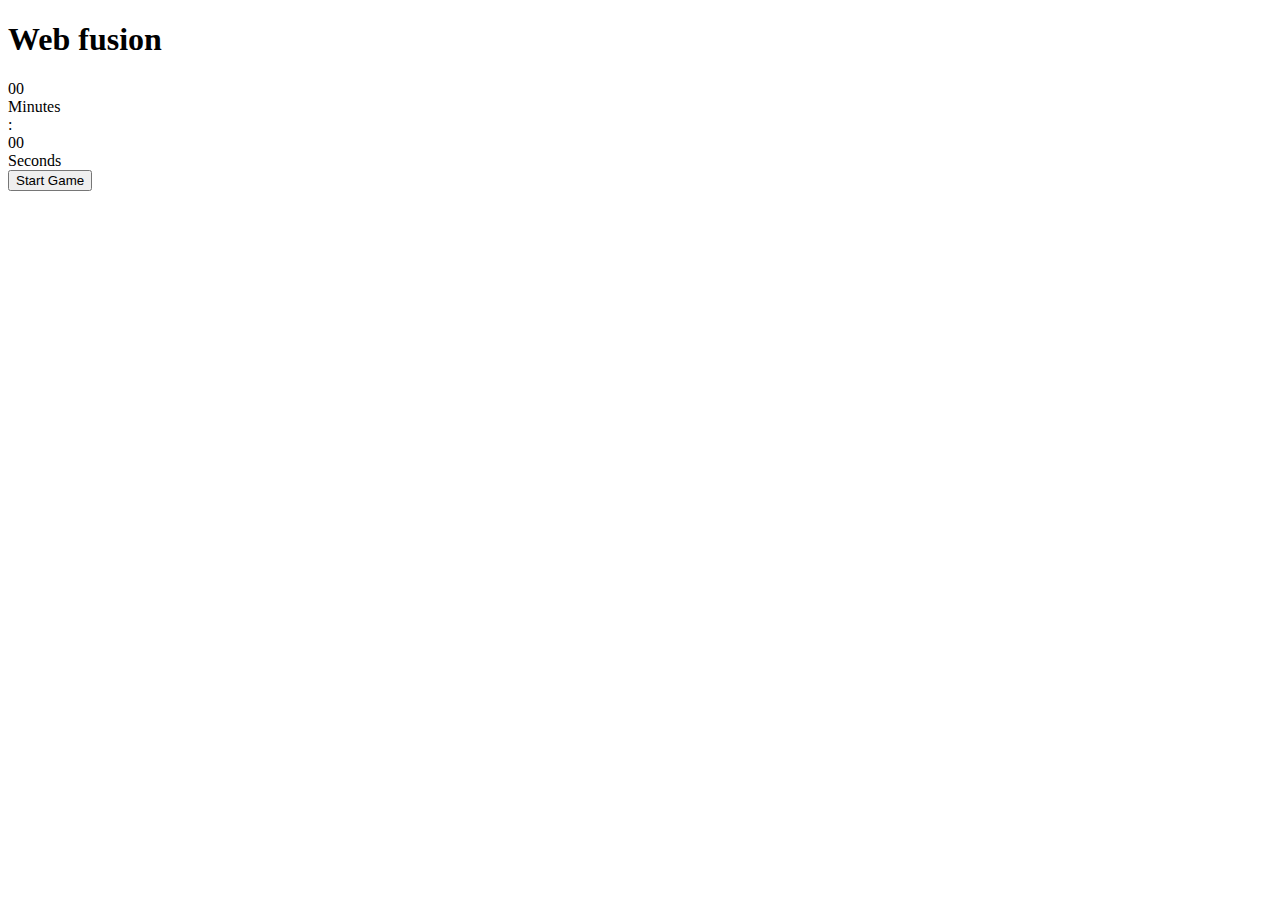
==== index.html @ 09debbbc "timer" ====
<!DOCTYPE html>
<!-- Created By CodingNepal -->
<html lang="en" dir="ltr">
   <head>
      <meta charset="utf-8">
      <title>Web Fusion</title>
      <link rel="stylesheet" href="style.css">
      <meta name="viewport" content="width=device-width, initial-scale=1.0">
      <script type="text/javascript">
        function Redirect() {
           location.href="../../game/index.html";
        }
     </script>
   </head>
   <body>
      <div class="wrapper">
         <div class="title">
             <h1>Web fusion</h1>
         </div>
         <div class="count-down">
            <div class="timer min">
               <div class="count">
                  <div class="numb">
                     00
                  </div>
                  <div class="text">
                     Minutes
                  </div>
               </div>
            </div>
            <div class="clone">
               :
            </div>
            <div class="timer sec">
               <div class="count">
                  <div class="numb">
                     00
                  </div>
                  <div class="text">
                     Seconds
                  </div>
               </div>
            </div>
         </div>
      </div>
      <div class="start">
        <a href="../../game/index.html" target="_blank"><button>Start Game</button></a>
      </div>
      <script>
        //  const day = document.querySelector(".day .numb");
        //  const hour = document.querySelector(".hour .numb");
         const min = document.querySelector(".min .numb");
         const sec = document.querySelector(".sec .numb");
         var timer = setInterval(()=>{
           var currentDate = new Date().getTime();
           var launchDate = new Date('Aug 30, 2023 13:00:00').getTime();
           var duration = launchDate - currentDate;
        //    var days = Math.floor(duration / (1000 * 60 * 60 * 24));
        //    var hours = Math.floor((duration % (1000 * 60 * 60 * 24)) / (1000 * 60 * 60));
           var minutes = Math.floor((duration % (1000 * 60 * 60)) / (1000 * 60));
           var seconds = Math.floor((duration % (1000 * 60)) / 1000);
        //    day.innerHTML = days;
        //    hour.innerHTML = hours;
           min.innerHTML = minutes;
           sec.innerHTML = seconds;
        //    if(days < 10){
        //      day.innerHTML = '0' + days;
        //    }
        //    if(hours < 10){
        //      hour.innerHTML = '0' + hours;
        //    }
           if(minutes < 10){
             min.innerHTML = '0' + minutes;
           }
           if(seconds < 10){
             sec.innerHTML = '0' + seconds;
           }
           if(duration < 0){
             clearInterval(timer);
           }
         }, 1000);
      </script>
   </body>
</html>
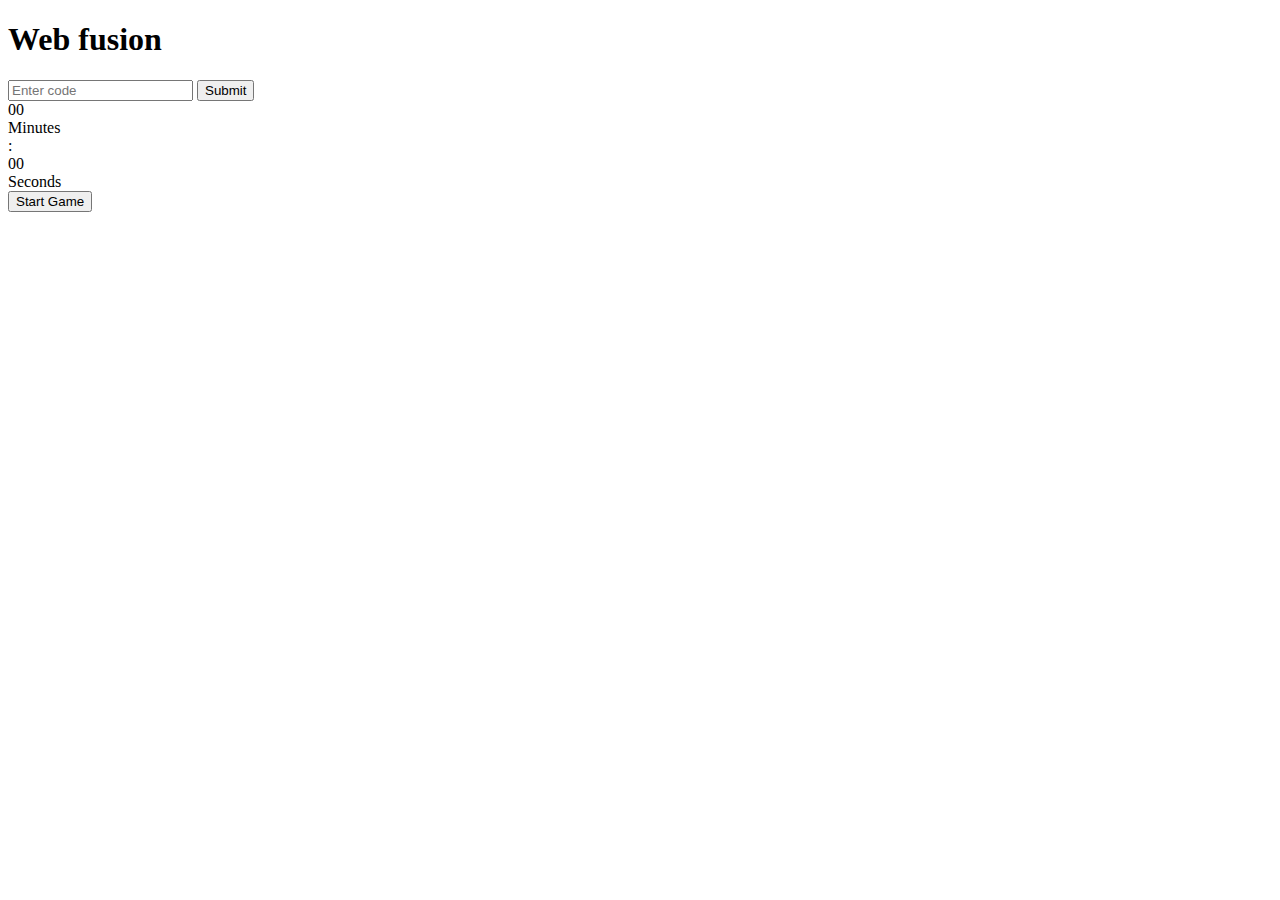
==== commit 37fc9827: "Code" ====
--- a/index.html
+++ b/index.html
@@ -1,5 +1,5 @@
 <!DOCTYPE html>
-<!-- Created By CodingNepal -->
+
 <html lang="en" dir="ltr">
    <head>
       <meta charset="utf-8">
@@ -16,6 +16,8 @@
       <div class="wrapper">
          <div class="title">
              <h1>Web fusion</h1>
+             <input type="text" id="codeInput" placeholder="Enter code">
+             <button onclick="checkCode()">Submit</button>
          </div>
          <div class="count-down">
             <div class="timer min">
@@ -47,28 +49,20 @@
         <a href="../../game/index.html" target="_blank"><button>Start Game</button></a>
       </div>
       <script>
-        //  const day = document.querySelector(".day .numb");
-        //  const hour = document.querySelector(".hour .numb");
+
          const min = document.querySelector(".min .numb");
          const sec = document.querySelector(".sec .numb");
          var timer = setInterval(()=>{
            var currentDate = new Date().getTime();
-           var launchDate = new Date('Aug 30, 2023 13:00:00').getTime();
+           var launchDate = new Date('sept 15, 2023 13:00:00').getTime();
            var duration = launchDate - currentDate;
-        //    var days = Math.floor(duration / (1000 * 60 * 60 * 24));
-        //    var hours = Math.floor((duration % (1000 * 60 * 60 * 24)) / (1000 * 60 * 60));
+        
            var minutes = Math.floor((duration % (1000 * 60 * 60)) / (1000 * 60));
            var seconds = Math.floor((duration % (1000 * 60)) / 1000);
-        //    day.innerHTML = days;
-        //    hour.innerHTML = hours;
+       
            min.innerHTML = minutes;
            sec.innerHTML = seconds;
-        //    if(days < 10){
-        //      day.innerHTML = '0' + days;
-        //    }
-        //    if(hours < 10){
-        //      hour.innerHTML = '0' + hours;
-        //    }
+        
            if(minutes < 10){
              min.innerHTML = '0' + minutes;
            }
@@ -79,6 +73,16 @@
              clearInterval(timer);
            }
          }, 1000);
+
+         function checkCode() {
+  if (codeInput.value === '1234') { 
+    clearInterval(timer);
+    min.innerHTML = minutes;
+    sec.innerHTML = seconds;
+  } else {
+    alert('Incorrect code. Try again.');
+  }
+}
       </script>
    </body>
 </html>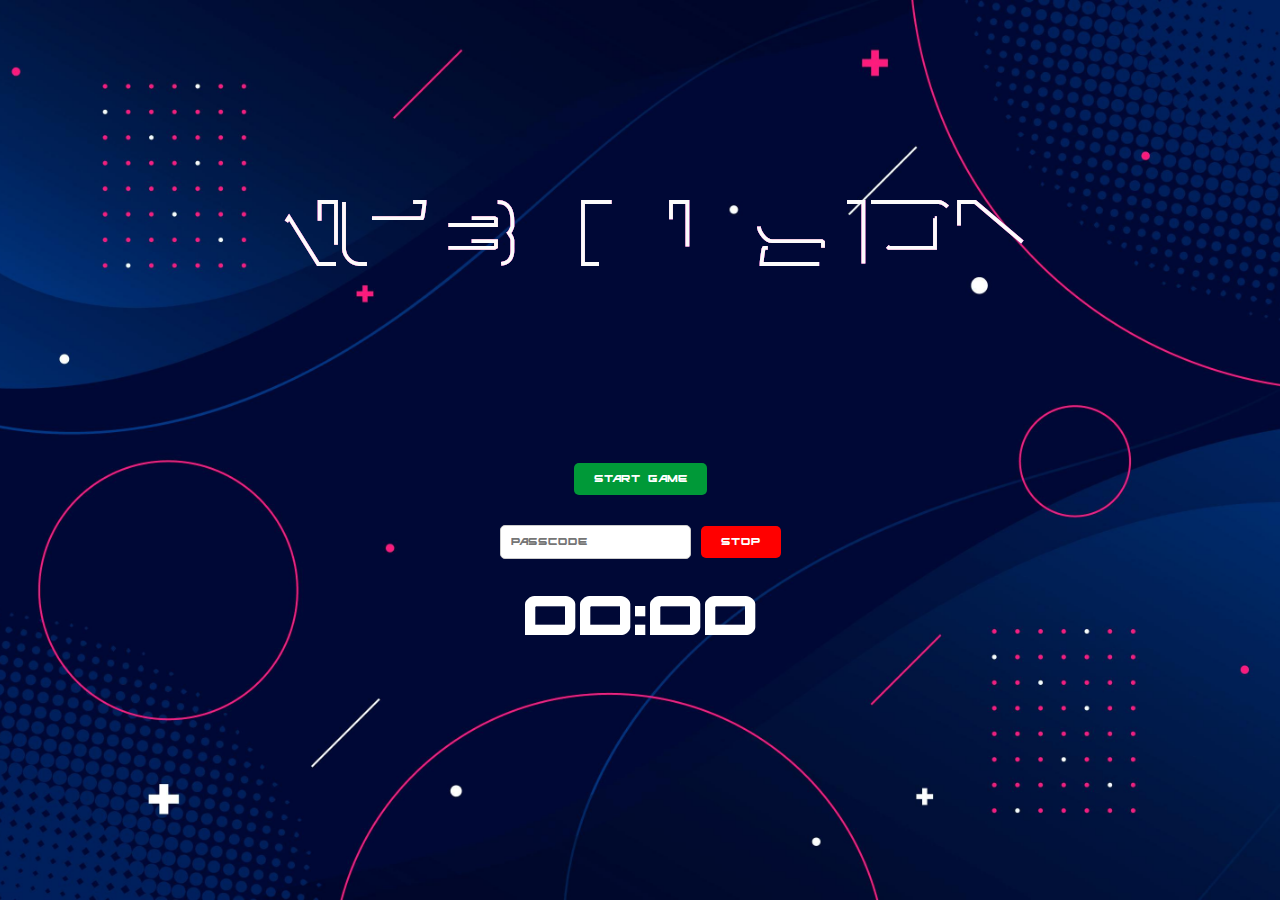
==== commit 2a4cea0c: "Home page" ====
--- a/index.html
+++ b/index.html
@@ -1,88 +1,61 @@
 <!DOCTYPE html>
+<html lang="en">
+<head>
+    <meta charset="UTF-8">
+    <meta http-equiv="X-UA-Compatible" content="IE=edge">
+    <meta name="viewport" content="width=device-width, initial-scale=1.0">
+    <link rel="stylesheet" href="style.css">
+    <title>Web Fusion</title>
+</head>
+<body>
+    <div class="container">
+        <div class="bg-img">
+            <img src="./img/bg.jpg">
+        </div>
+        <div class="text-container bg-img overlay">
+            <svg viewBox="0 0 1000 400">
+                <text id="logo" x="50%" y="50%" text-anchor="middle" fill="none">Web Fusion</text>
+                <use xlink:href="#logo" class="copy copy1"></use>
+                <use xlink:href="#logo" class="copy copy2"></use>
+                <use xlink:href="#logo" class="copy copy3"></use>
+                <use xlink:href="#logo" class="copy copy4"></use>
+                <use xlink:href="#logo" class="copy copy5"></use>
+            </svg>
 
-<html lang="en" dir="ltr">
-   <head>
-      <meta charset="utf-8">
-      <title>Web Fusion</title>
-      <link rel="stylesheet" href="style.css">
-      <meta name="viewport" content="width=device-width, initial-scale=1.0">
-      <script type="text/javascript">
-        function Redirect() {
-           location.href="../../game/index.html";
-        }
-     </script>
-   </head>
-   <body>
-      <div class="wrapper">
-         <div class="title">
-             <h1>Web fusion</h1>
-             <input type="text" id="codeInput" placeholder="Enter code">
-             <button onclick="checkCode()">Submit</button>
-         </div>
-         <div class="count-down">
-            <div class="timer min">
-               <div class="count">
-                  <div class="numb">
-                     00
-                  </div>
-                  <div class="text">
-                     Minutes
-                  </div>
-               </div>
+            <div class="count-down">
+                <div class="timer min">
+                   <div class="count">
+                      <div class="numb">
+                         00
+                      </div>
+                      
+                   </div>
+                </div>
+                <div class="clone">
+                   :
+                </div>
+                <div class="timer sec">
+                   <div class="count">
+                      <div class="numb">
+                         00
+                      </div>
+                      
+                   </div>
+                </div>
+             </div>
+
+             <div class="centered-button">
+                <a href="../../game/index.html" target="_blank"><button class="button">Start Game</button></a>
             </div>
-            <div class="clone">
-               :
-            </div>
-            <div class="timer sec">
-               <div class="count">
-                  <div class="numb">
-                     00
-                  </div>
-                  <div class="text">
-                     Seconds
-                  </div>
-               </div>
-            </div>
-         </div>
-      </div>
-      <div class="start">
-        <a href="../../game/index.html" target="_blank"><button>Start Game</button></a>
-      </div>
-      <script>
 
-         const min = document.querySelector(".min .numb");
-         const sec = document.querySelector(".sec .numb");
-         var timer = setInterval(()=>{
-           var currentDate = new Date().getTime();
-           var launchDate = new Date('sept 15, 2023 13:00:00').getTime();
-           var duration = launchDate - currentDate;
-        
-           var minutes = Math.floor((duration % (1000 * 60 * 60)) / (1000 * 60));
-           var seconds = Math.floor((duration % (1000 * 60)) / 1000);
-       
-           min.innerHTML = minutes;
-           sec.innerHTML = seconds;
-        
-           if(minutes < 10){
-             min.innerHTML = '0' + minutes;
-           }
-           if(seconds < 10){
-             sec.innerHTML = '0' + seconds;
-           }
-           if(duration < 0){
-             clearInterval(timer);
-           }
-         }, 1000);
-
-         function checkCode() {
-  if (codeInput.value === '1234') { 
-    clearInterval(timer);
-    min.innerHTML = minutes;
-    sec.innerHTML = seconds;
-  } else {
-    alert('Incorrect code. Try again.');
-  }
-}
-      </script>
-   </body>
+            <div class="input-container centered-button">
+                    <input type="text" id="codeInput"  class="input-field" placeholder="Passcode">
+                    <button class="red-btn" onclick="checkCode()">Stop</button>
+                </div>
+                
+        </div>
+    </div>
+    
+    <script src="./app.js"></script>
+</body>
 </html>--- a/style.css
+++ b/style.css
@@ -0,0 +1,145 @@
+@font-face {
+  font-family: "Game";
+  src: url("./fonts/ghostclan.ttf");
+}
+
+*{
+  padding: 0;
+  margin: 0;
+  box-sizing: border-box;
+  font-family: "Game";
+}
+
+body{
+  display: grid;
+  place-items: center;
+}
+
+.container{   
+  display: grid;
+  place-items: center;
+  position: relative;
+  width: 100%;
+  height: 100vh;
+  z-index: 0;  
+  overflow: hidden;
+}
+
+.start{
+  left: 50%;
+}
+
+.bg-img{
+  width: 100%;
+  height: 100%;
+  position: absolute;
+  top: 0;
+  left: 0;
+}
+
+.overlay {
+  z-index: 9;
+  /* margin: 30px; */
+  /* background: #009938; */
+}
+
+svg{
+  font-size: 100px;
+  padding-top: 0.5rem;
+}
+
+.copy{
+  fill: none;
+  stroke: #921E66;
+  stroke-width: 3px;
+  stroke-dasharray: 8% 30%;
+  stroke-dashoffset: 0%;
+  animation: line-anim 5s ease-in-out infinite;
+}
+
+.copy1{
+  stroke:rgb(75, 65, 219);
+  animation-delay: 1s;
+}
+.copy2{
+  stroke:#921E66;
+  animation-delay: 2s;
+}
+.copy3{
+  stroke:rgb(74, 44, 181);
+  animation-delay: 3s;
+}
+.copy4{
+  stroke:rgb(239, 35, 130);
+  animation-delay: 4s;
+}
+.copy5{
+  stroke:rgb(252, 251, 251);
+  animation-delay: 5s;
+}
+
+
+.bg-img img{
+  width: 100%;
+  height: 100vh;
+  object-fit: cover;
+}
+
+.centered-button {
+  display: flex;
+  justify-content: center;
+  align-items: center;
+  margin-top: -60px;
+  
+}
+
+.input-container {
+  display: flex;
+  align-items: center;
+  margin-top: 30px;
+}
+
+.red-btn{
+  background-color: red;
+  padding: 10px 20px;
+  color: white;
+  border: none;
+  border-radius: 5px;
+  cursor: pointer;
+}
+
+.input-field {
+  padding: 10px;
+  border: 1px solid #ccc;
+  border-radius: 5px;
+  margin-right: 10px; 
+}
+
+.button {
+  padding: 10px 20px;
+  background-color: #009938; 
+  color: white;
+  border: none;
+  border-radius: 5px;
+  cursor: pointer;
+}
+
+.count-down {
+  padding: 0rem 5rem;
+  display: flex;
+  font-family: "Game";
+  font-size: 5rem;
+  color: white;
+  position: absolute;
+  bottom: 250px; 
+  left: 50%;
+  transform: translateX(-50%); 
+  z-index: 10; 
+}
+
+
+@keyframes line-anim {
+  100%{
+      stroke-dashoffset: -35%;
+  }
+}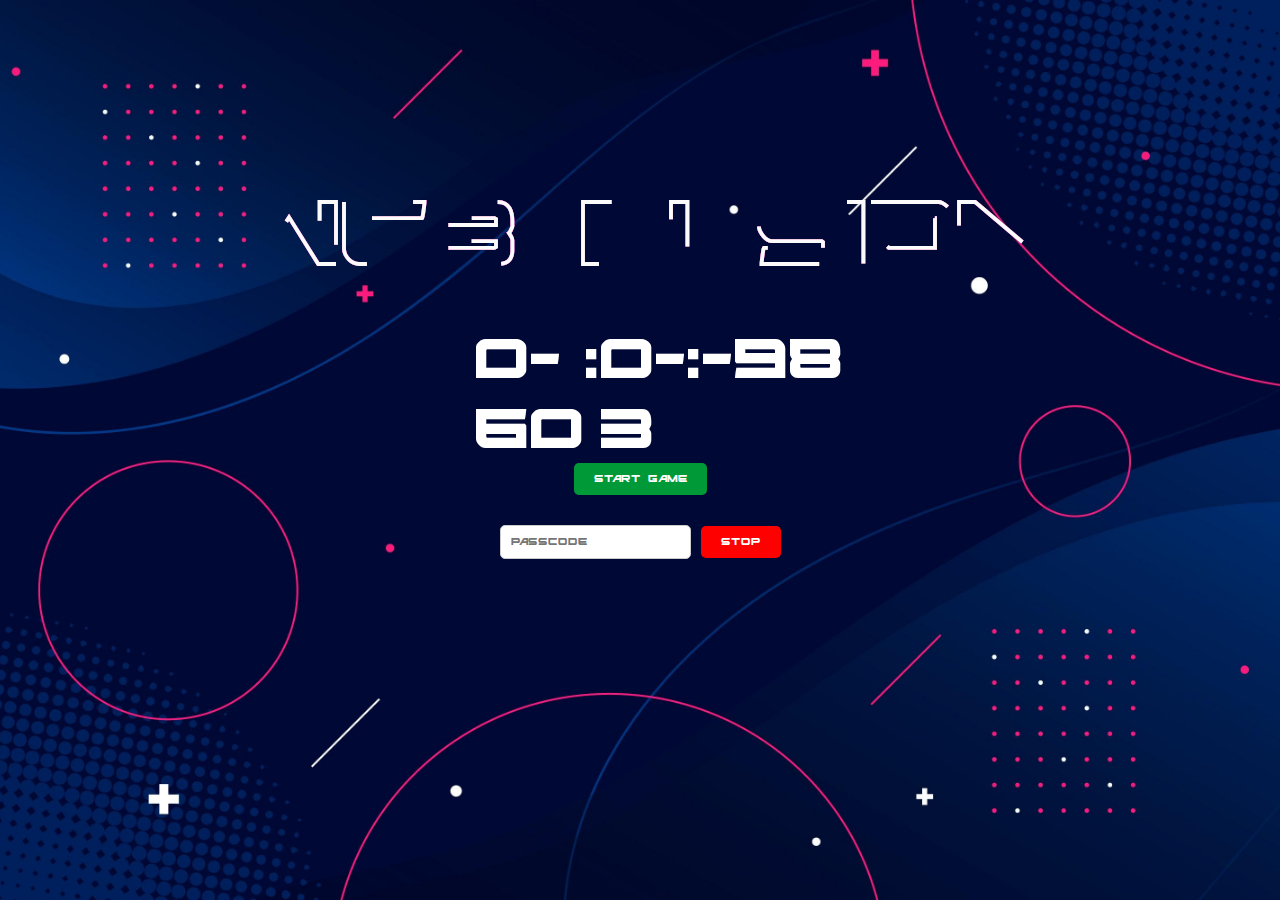
==== commit 0f570ef7: "Miliseconds" ====
--- a/index.html
+++ b/index.html
@@ -42,6 +42,17 @@
                       
                    </div>
                 </div>
+                <div class="clone">
+                  :
+               </div>
+                <div class="timer mili">
+                   <div class="count">
+                      <div class="numb">
+                         00
+                      </div>
+                      
+                   </div>
+                </div>
              </div>
 
              <div class="centered-button">
--- a/style.css
+++ b/style.css
@@ -125,14 +125,15 @@
 }
 
 .count-down {
-  padding: 0rem 5rem;
+  width: 20%;
+  justify-content: space-between;
   display: flex;
   font-family: "Game";
   font-size: 5rem;
   color: white;
   position: absolute;
-  bottom: 250px; 
-  left: 50%;
+  margin-top: -200px; 
+  left: 47%;
   transform: translateX(-50%); 
   z-index: 10; 
 }
